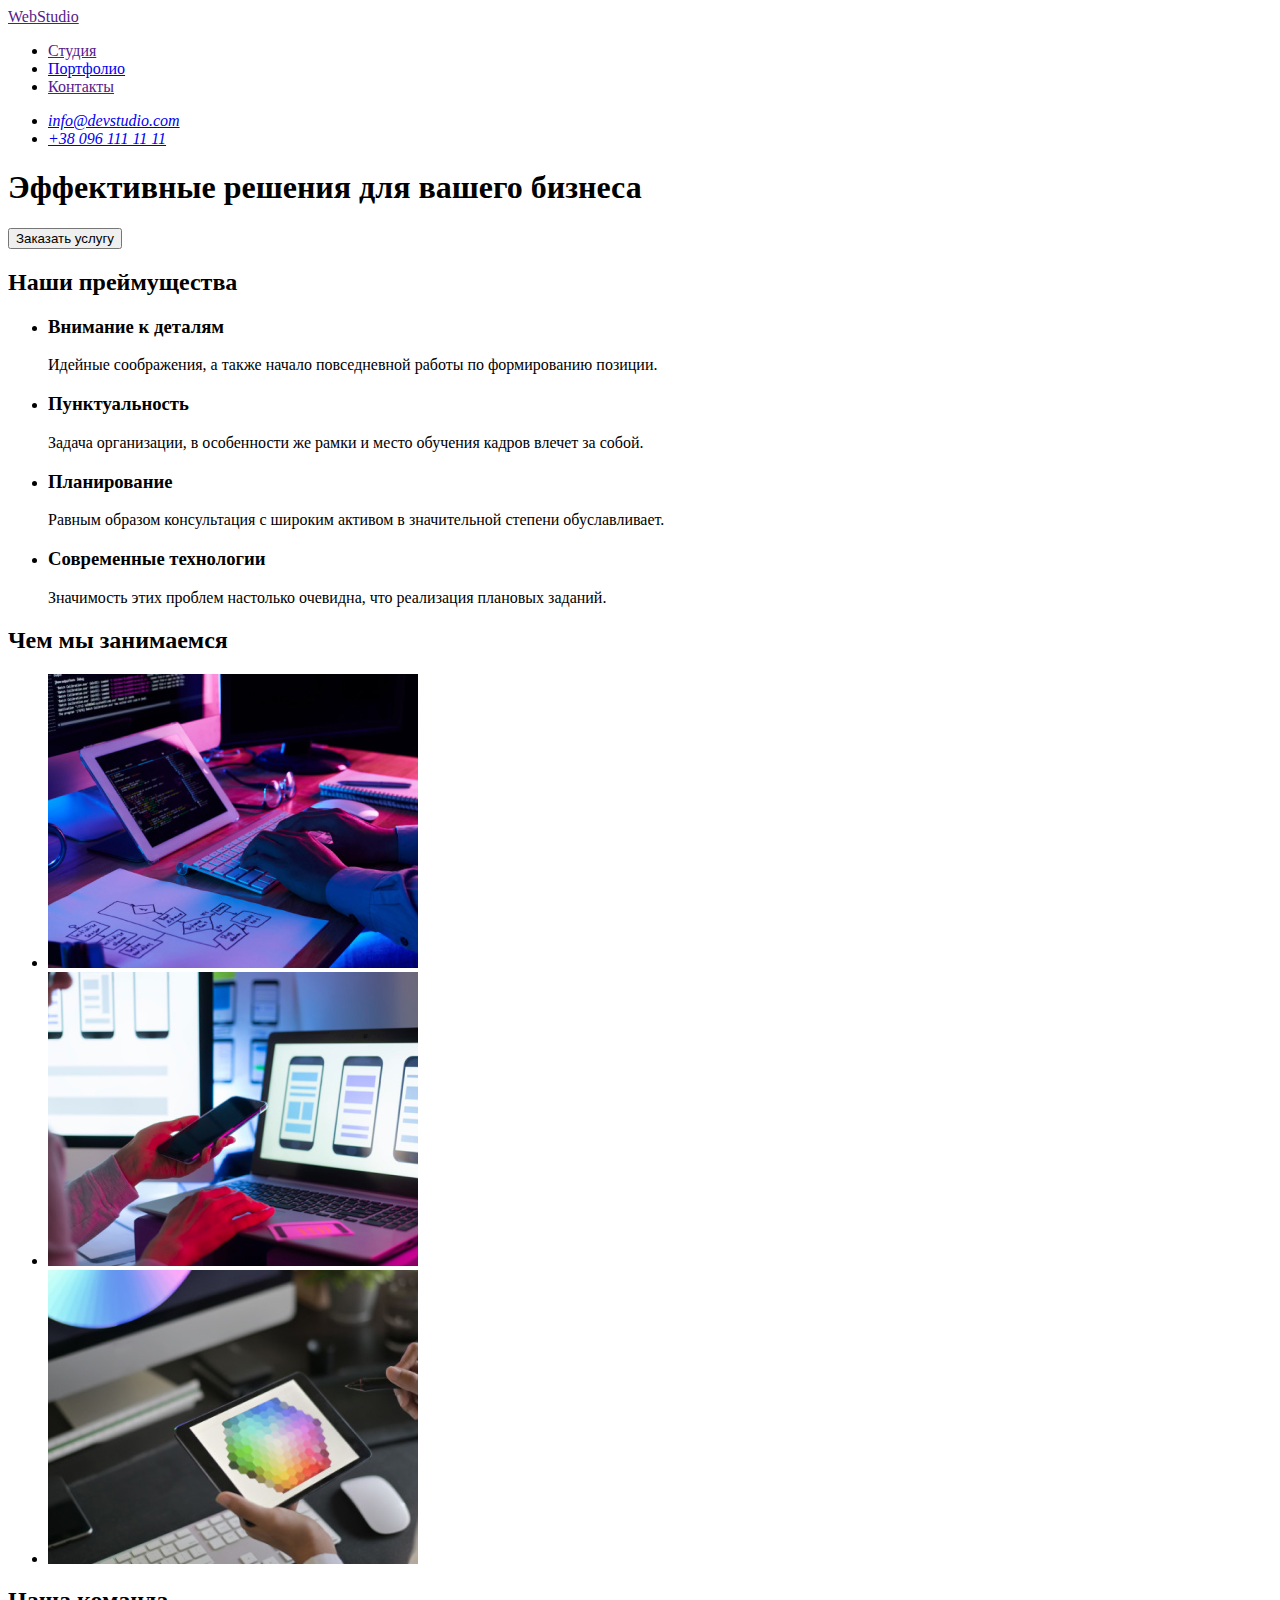
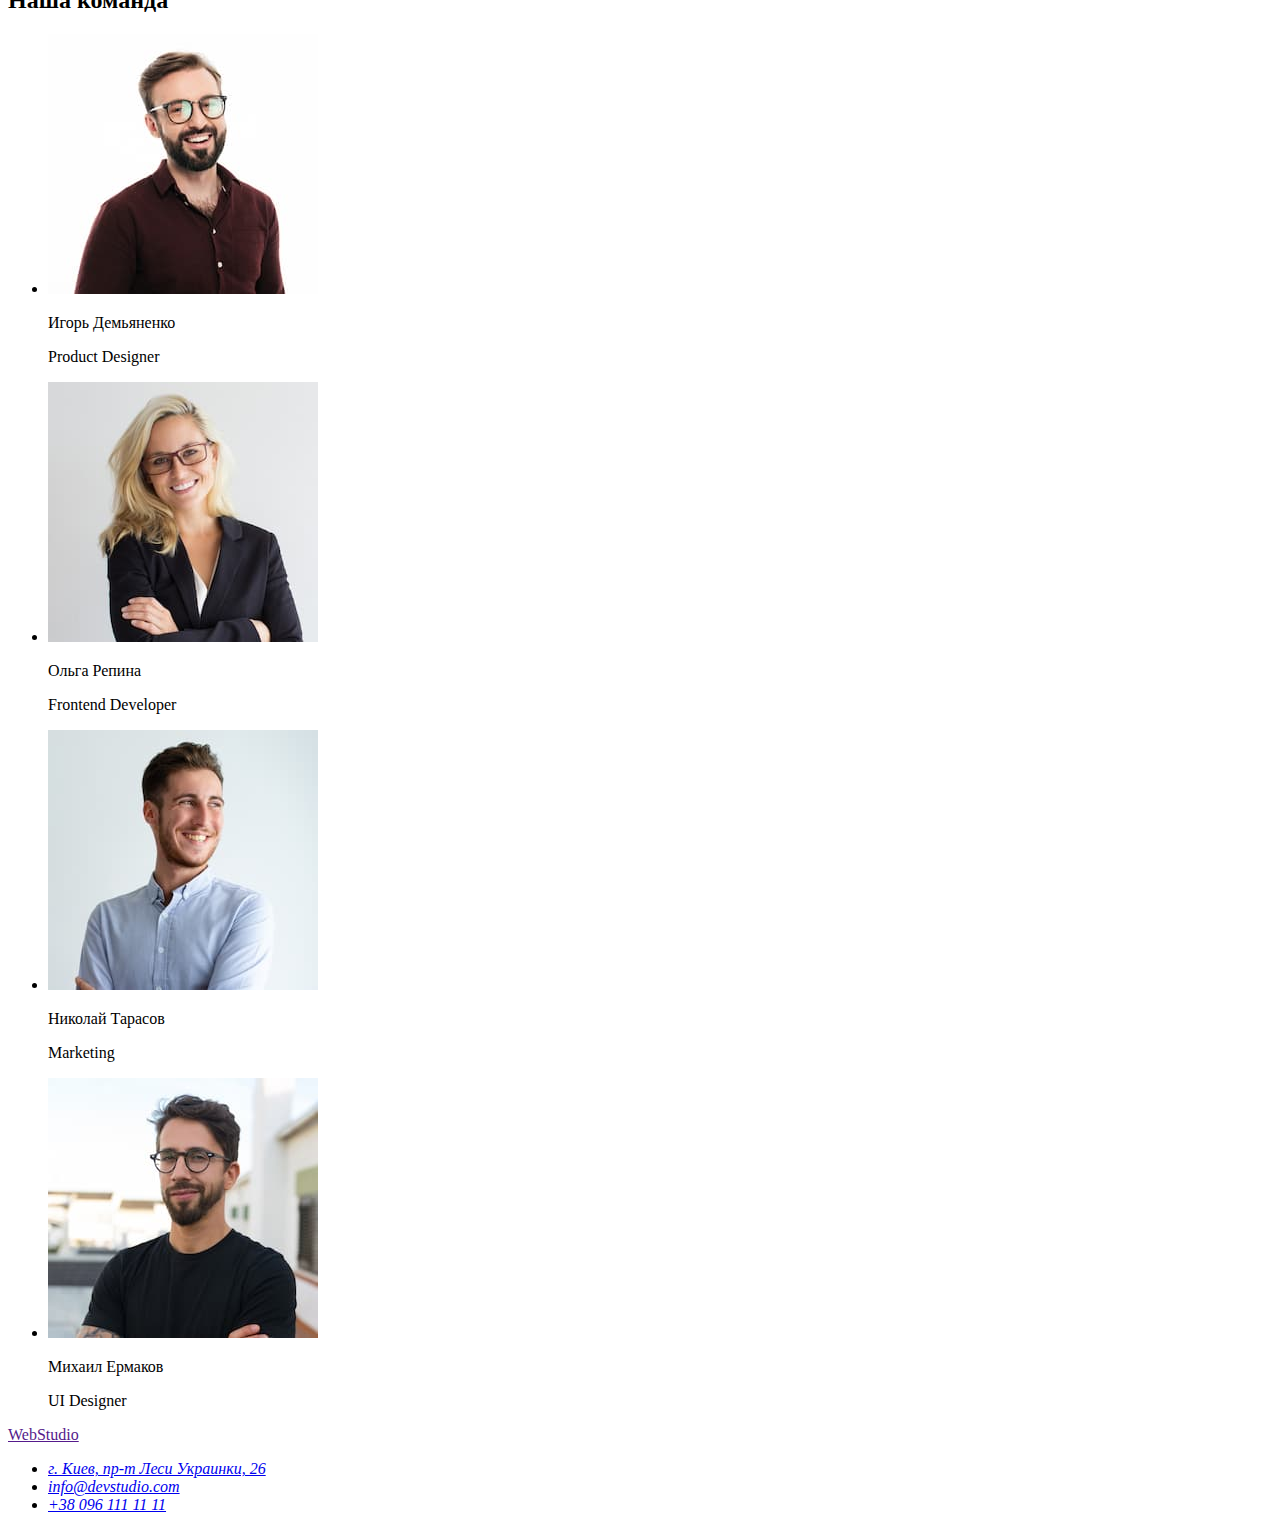
==== index.html @ 8a0d49c8 "Разметка портфолио" ====
<!DOCTYPE html>
<html lang="ru">
    <head>        
        <meta charset="UTF-8">
        <meta http-equiv="X-UA-Compatible" content="IE=edge">
        <meta name="viewport" content="width=device-width, initial-scale=1.0">
        <title>Веб студия</title>
        <link rel="stylesheet" href="./css/style.css">
    </head>

    <body>
        <header>
            <a href="">WebStudio</a>
            <nav>
                <ul>
                    <li>
                        <a href="">Студия</a>
                    </li>
                    <li>
                        <a href="./portfolio.html">Портфолио</a>
                    </li>
                    <li>
                        <a href="">Контакты</a>
                    </li>
                </ul>
            </nav> 
            <address>   
                <ul>
                    <li>
                        <a href="info@devstudio.com">info@devstudio.com</a>
                    </li>
                    <li>
                        <a href="tel:+380961111111">+38 096 111 11 11</a>
                    </li>
                </ul>
            </address>
        </header>
        <main>
            <section>
                <h1>Эффективные решения для вашего бизнеса</h1>
                <button type="button">Заказать услугу</button>
            </section>    
            <section> 
                <h2>Наши преймущества</h2>
                <ul>
                    <li>
                        <h3>Внимание к деталям</h3>
                        <p>Идейные соображения, а также начало повседневной работы по формированию позиции.</p>
                    </li>
                     <li>
                         <h3>Пунктуальность</h3>
                        <p>Задача организации, в особенности же рамки и место обучения кадров влечет за собой.</p>
                    </li>
                    <li>
                        <h3>Планирование</h3>
                        <p>Равным образом консультация с широким активом в значительной степени обуславливает.</p>
                    </li>
                    <li>
                         <h3>Современные технологии</h3>
                        <p>Значимость этих проблем настолько очевидна, что реализация плановых заданий.</p>
                     </li>
                </ul>       
            </section>
            <section>
                 <h2>Чем мы занимаемся</h2>
                 <ul>
                     <li><img src="./images/img.jpg" alt="Процесс написания кода" width="370"></li>
                     <li><img src="./images/img(1).jpg" alt="Работа с интерфейсом" width="370"></li>
                     <li><img src="./images/img(2).jpg" alt="Цветовая палитра" width="370"></li>
                </ul>
            </section>
             <section>
                 <h2>Наша команда</h2>
                <ul>
                    <li>
                        <img src="./images/img(3).jpg" alt="Игорь Демьяненко" width="270">
                        <p>Игорь Демьяненко</p>
                        <p lang="en"> Product Designer</p>
                    </li>
                     <li>
                        <img src="./images/img(4).jpg" alt="Ольга Репина" width="270">
                        <p>Ольга Репина</p>
                        <p lang="en">Frontend Developer</p>
                    </li>
                    <li>
                           <img src="./images/img(5).jpg" alt="Николай Тарасов" width="270">
                         <p>Николай Тарасов</p>
                        <p lang="en">Marketing</p>
                    </li>
                    <li>
                        <img src="./images/img(6).jpg" alt="Михаил Ермаков" width="270">
                        <p>Михаил Ермаков</p>
                        <p lang="en">UI Designer</p>
                     </li>
                </ul>
            </section> 
        </main> 
        <footer>
            <a href="">WebStudio</a>
            <address>
                <ul>
                    <li> 
                        <a href="https://goo.gl/maps/ZnSTFUXLA3fi5XPu8" target="_blank" rel="noopener noreferrer">г. Киев, пр-т Леси Украинки, 26</a> 
                    </li>                     
                     <li>
                        <a href="info@devstudio.com">info@devstudio.com</a>
                    </li>
                    <li>
                        <a href="tel:+380961111111">+38 096 111 11 11</a>
                    </li>
                </ul> 
            </address>           
        </footer>             
    </body>

</html>
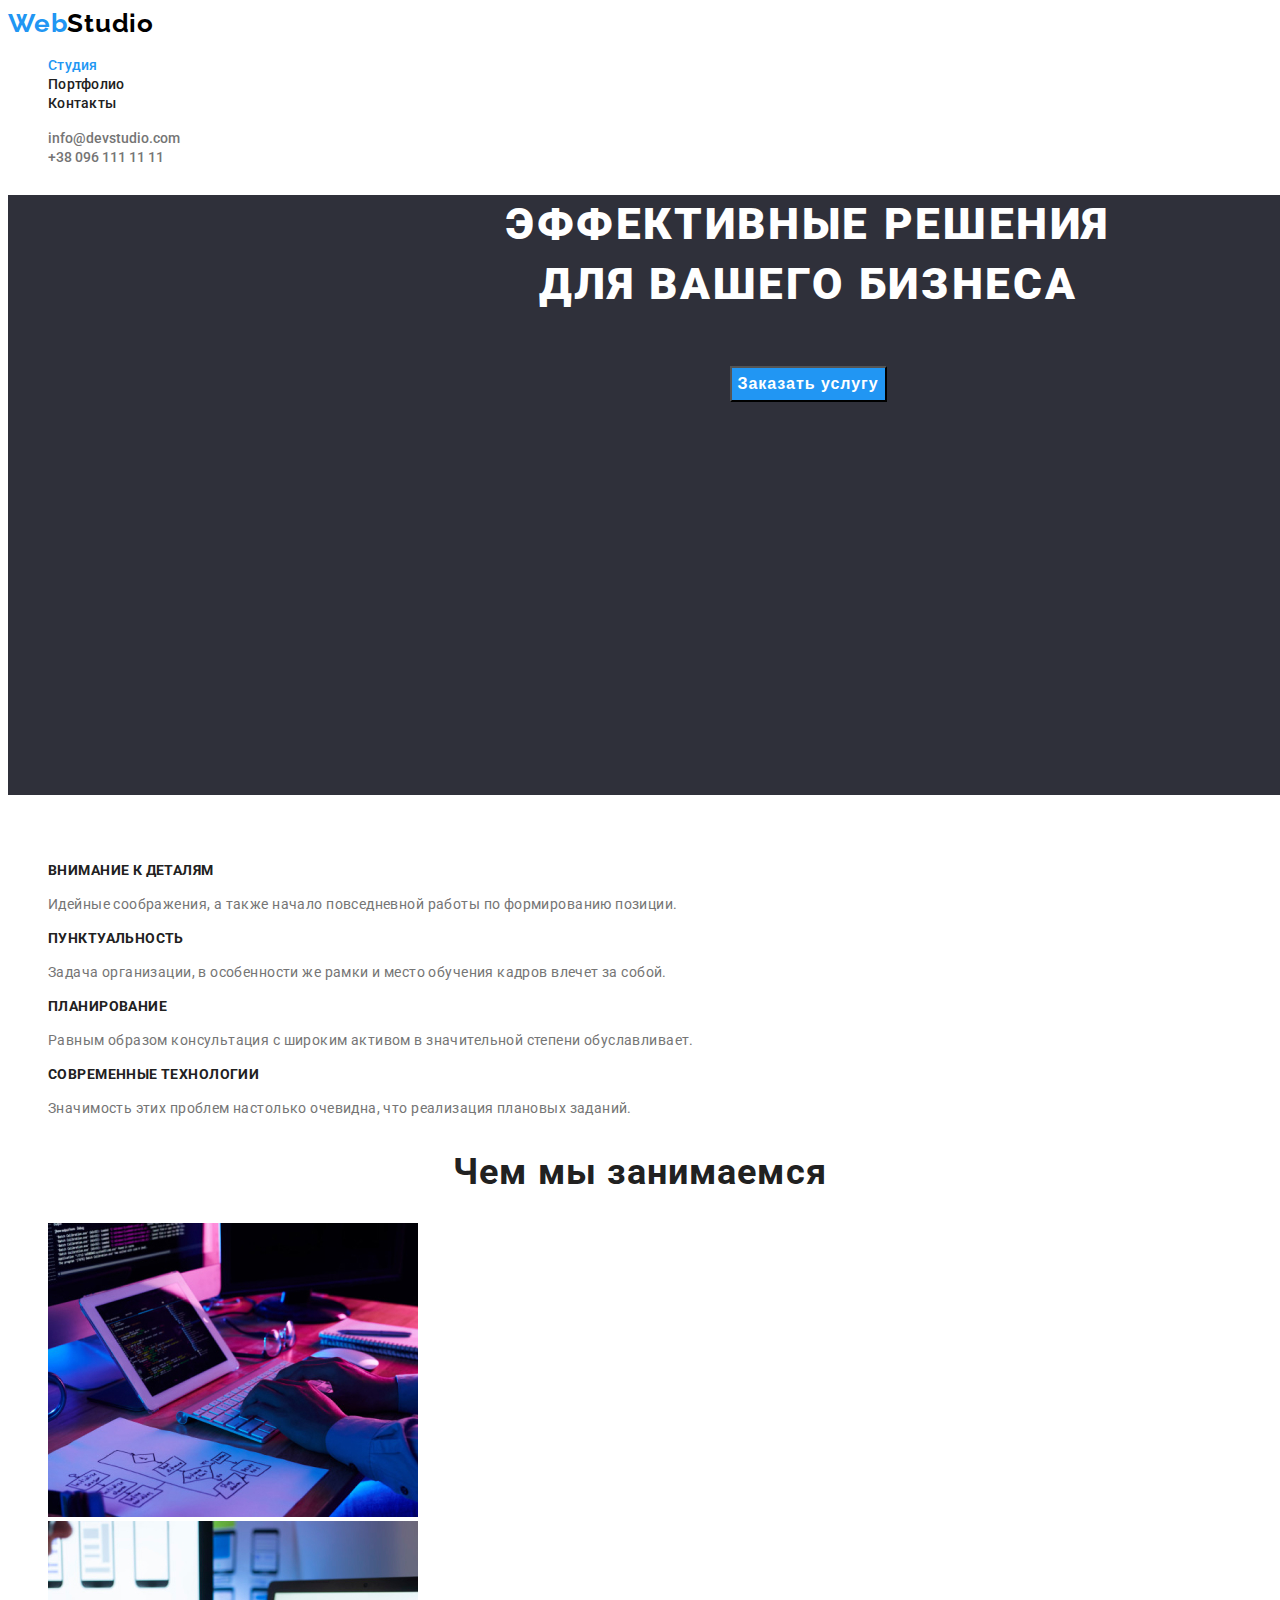
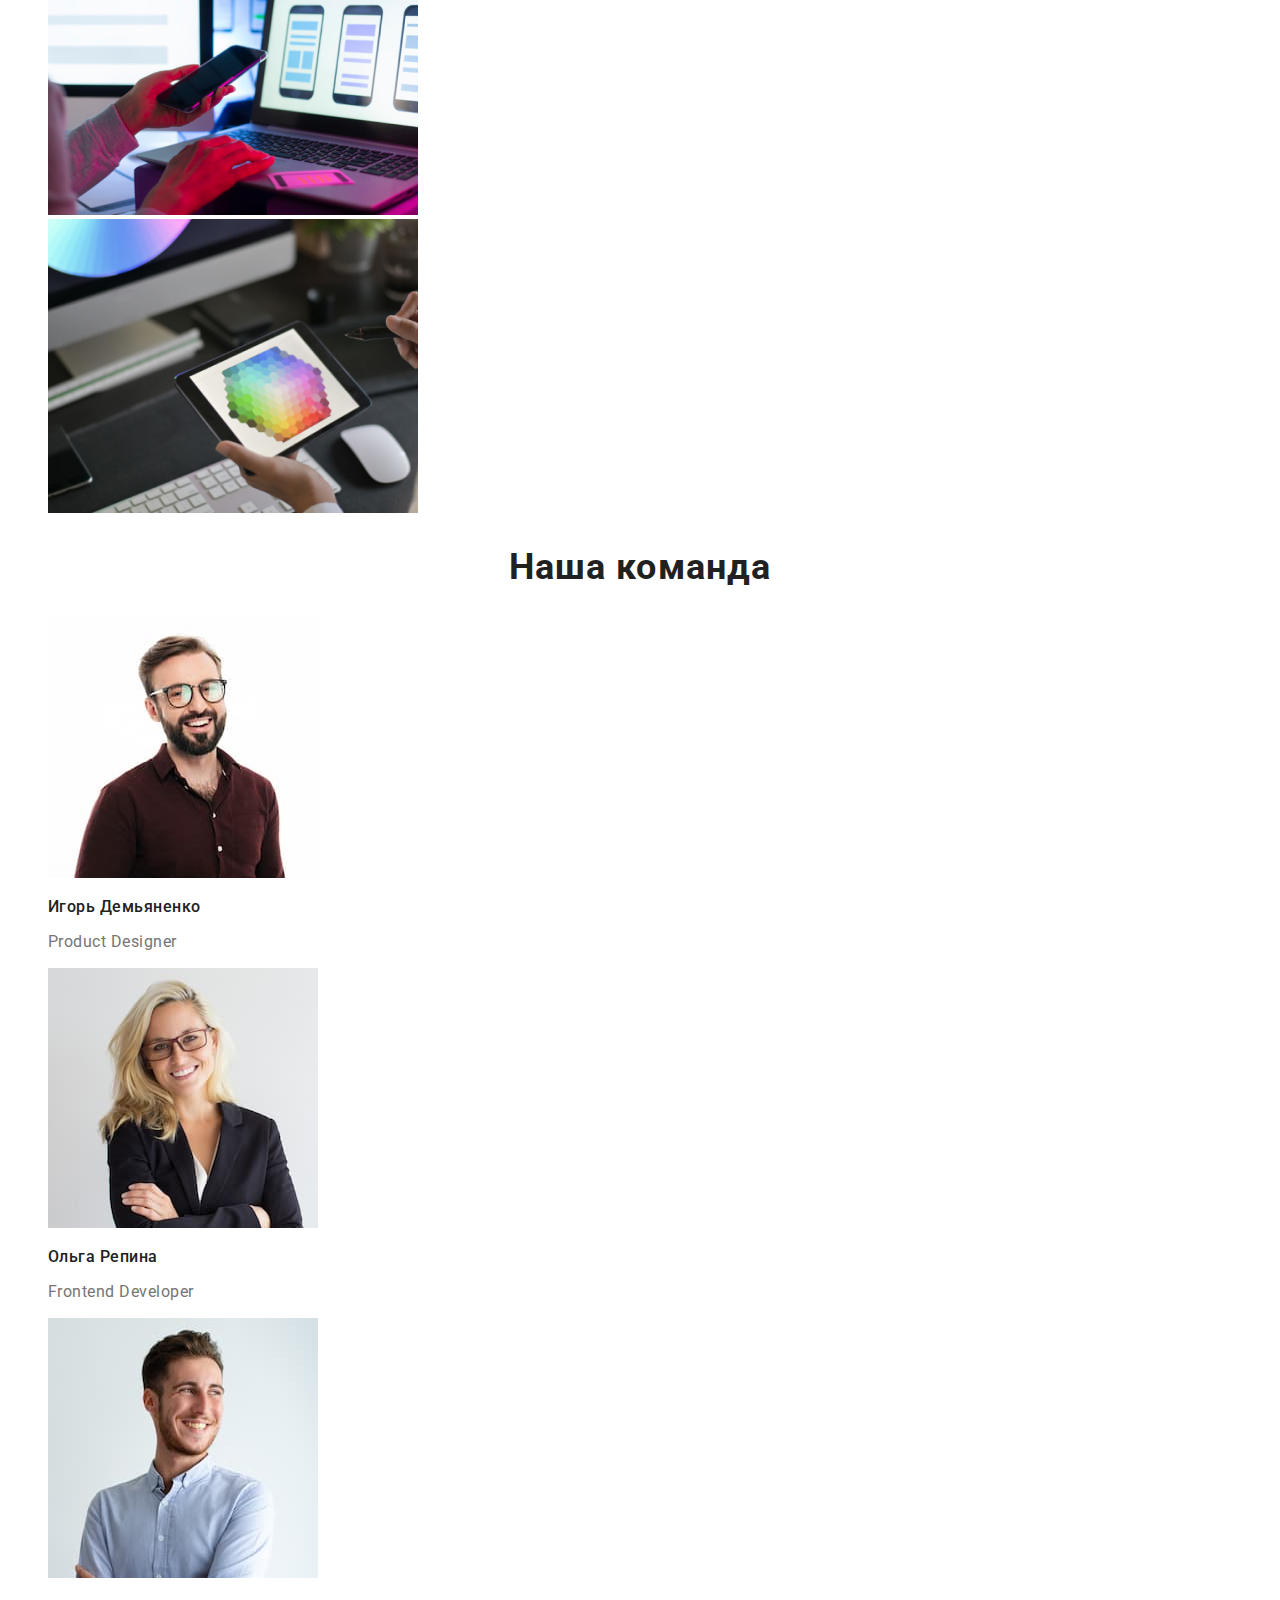
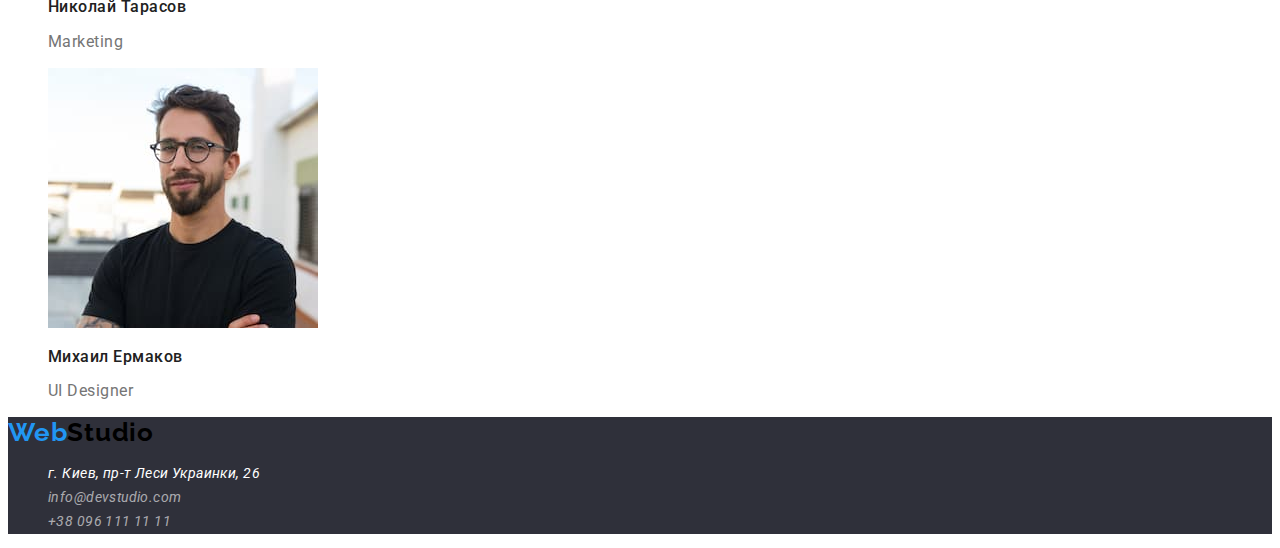
==== commit faec07d3: "CSS" ====
--- a/index.html
+++ b/index.html
@@ -5,108 +5,113 @@
         <meta http-equiv="X-UA-Compatible" content="IE=edge">
         <meta name="viewport" content="width=device-width, initial-scale=1.0">
         <title>Веб студия</title>
-        <link rel="stylesheet" href="./css/style.css">
+        <link rel="preconnect" href="https://fonts.gstatic.com">
+        <link href="https://fonts.googleapis.com/css2?family=Raleway:wght@700&family=Roboto:wght@400;500;700;900&display=swap"
+            rel="stylesheet">
+        <link rel="stylesheet" href="./css/style.css"/>
+        
     </head>
 
     <body>
         <header>
-            <a href="">WebStudio</a>
+            <a class="logo" href=""> <span class="logo-accent">Web</span>Studio</a>
+            
             <nav>
-                <ul>
+                <ul class="navigation-links">
                     <li>
-                        <a href="">Студия</a>
+                        <a class="link-active" class="link" href="">Студия</a>
                     </li>
                     <li>
-                        <a href="./portfolio.html">Портфолио</a>
+                        <a class="link" href="./portfolio.html">Портфолио</a>
                     </li>
                     <li>
-                        <a href="">Контакты</a>
+                        <a class="link" href="">Контакты</a>
                     </li>
                 </ul>
             </nav> 
             <address>   
-                <ul>
+                <ul class="navigation-links">
                     <li>
-                        <a href="info@devstudio.com">info@devstudio.com</a>
+                        <a class="addres-link" href="info@devstudio.com">info@devstudio.com</a>
                     </li>
                     <li>
-                        <a href="tel:+380961111111">+38 096 111 11 11</a>
+                        <a class="addres-link" href="tel:+380961111111">+38 096 111 11 11</a>
                     </li>
                 </ul>
             </address>
         </header>
         <main>
-            <section>
-                <h1>Эффективные решения для вашего бизнеса</h1>
-                <button type="button">Заказать услугу</button>
+            <section class="hero-section">
+                <h1 class="hero-title">Эффективные решения<br> для вашего бизнеса</h1>
+                <button class="hero-button" type="button">Заказать услугу</button>
             </section>    
             <section> 
-                <h2>Наши преймущества</h2>
-                <ul>
+                <h2 class="invisible-title">Наши преймущества</h2>
+                <ul class="about">
                     <li>
-                        <h3>Внимание к деталям</h3>
-                        <p>Идейные соображения, а также начало повседневной работы по формированию позиции.</p>
+                        <h3 class="about-us-title">Внимание к деталям</h3>
+                        <p class="about-us-text">Идейные соображения, а также начало повседневной работы по формированию позиции.</p>
                     </li>
                      <li>
-                         <h3>Пунктуальность</h3>
-                        <p>Задача организации, в особенности же рамки и место обучения кадров влечет за собой.</p>
+                         <h3 class="about-us-title">Пунктуальность</h3>
+                        <p class="about-us-text">Задача организации, в особенности же рамки и место обучения кадров влечет за собой.</p>
                     </li>
                     <li>
-                        <h3>Планирование</h3>
-                        <p>Равным образом консультация с широким активом в значительной степени обуславливает.</p>
+                        <h3 class="about-us-title">Планирование</h3>
+                        <p class="about-us-text">Равным образом консультация с широким активом в значительной степени обуславливает.</p>
                     </li>
                     <li>
-                         <h3>Современные технологии</h3>
-                        <p>Значимость этих проблем настолько очевидна, что реализация плановых заданий.</p>
+                         <h3 class="about-us-title">Современные технологии</h3>
+                        <p class="about-us-text">Значимость этих проблем настолько очевидна, что реализация плановых заданий.</p>
                      </li>
                 </ul>       
             </section>
             <section>
-                 <h2>Чем мы занимаемся</h2>
-                 <ul>
+                 <h2 class="title">Чем мы занимаемся</h2>
+                 <ul class="about">
                      <li><img src="./images/img.jpg" alt="Процесс написания кода" width="370"></li>
                      <li><img src="./images/img(1).jpg" alt="Работа с интерфейсом" width="370"></li>
                      <li><img src="./images/img(2).jpg" alt="Цветовая палитра" width="370"></li>
                 </ul>
             </section>
              <section>
-                 <h2>Наша команда</h2>
+                 <h2 class="title">Наша команда</h2>
                 <ul>
-                    <li>
+                    <li class="team">
                         <img src="./images/img(3).jpg" alt="Игорь Демьяненко" width="270">
-                        <p>Игорь Демьяненко</p>
-                        <p lang="en"> Product Designer</p>
+                        <p class="names-of-team">Игорь Демьяненко</p>
+                        <p class="position-of-team" lang="en"> Product Designer</p>
                     </li>
-                     <li>
+                     <li class="team">
                         <img src="./images/img(4).jpg" alt="Ольга Репина" width="270">
-                        <p>Ольга Репина</p>
-                        <p lang="en">Frontend Developer</p>
+                        <p class="names-of-team">Ольга Репина</p>
+                        <p class="position-of-team" lang="en">Frontend Developer</p>
                     </li>
-                    <li>
+                    <li class="team">
                            <img src="./images/img(5).jpg" alt="Николай Тарасов" width="270">
-                         <p>Николай Тарасов</p>
-                        <p lang="en">Marketing</p>
+                         <p class="names-of-team">Николай Тарасов</p>
+                        <p class="position-of-team" lang="en">Marketing</p>
                     </li>
-                    <li>
+                    <li class="team">
                         <img src="./images/img(6).jpg" alt="Михаил Ермаков" width="270">
-                        <p>Михаил Ермаков</p>
-                        <p lang="en">UI Designer</p>
+                        <p class="names-of-team">Михаил Ермаков</p>
+                        <p class="position-of-team" lang="en">UI Designer</p>
                      </li>
                 </ul>
             </section> 
         </main> 
-        <footer>
-            <a href="">WebStudio</a>
+        <footer class="footer-section">
+        <a class="logo" href=""> <span class="logo-accent">Web</span>Studio</a>
             <address>
-                <ul>
+                <ul class="list-links">
                     <li> 
-                        <a href="https://goo.gl/maps/ZnSTFUXLA3fi5XPu8" target="_blank" rel="noopener noreferrer">г. Киев, пр-т Леси Украинки, 26</a> 
+                        <a class="footer-address" href="https://goo.gl/maps/ZnSTFUXLA3fi5XPu8" target="_blank" rel="noopener noreferrer">г. Киев, пр-т Леси Украинки, 26</a> 
                     </li>                     
-                     <li>
-                        <a href="info@devstudio.com">info@devstudio.com</a>
+                    <li>
+                        <a class="footer-links" href="info@devstudio.com">info@devstudio.com</a>
                     </li>
                     <li>
-                        <a href="tel:+380961111111">+38 096 111 11 11</a>
+                        <a class="footer-links" href="tel:+380961111111">+38 096 111 11 11</a>
                     </li>
                 </ul> 
             </address>           
--- a/css/style.css
+++ b/css/style.css
@@ -0,0 +1,212 @@
+:root {
+  --accent-color: #2196f3;
+  --main-text-color: #757575;
+  --title-color: #212121;
+  --buttons-color: #f5f4fa;
+  --complementary-color: #ffffff;
+}
+
+body {
+  color: var(--main-text-color);
+  background-color: var(--complementary-color);
+  font-family: -apple-system, BlinkMacSystemFont, 'Segoe UI', Roboto, Oxygen,
+    Ubuntu, Cantarell, 'Open Sans', 'Helvetica Neue', sans-serif;
+}
+.logo {
+  color: #000000;
+  font-family: Raleway;
+  font-style: normal;
+  font-weight: bold;
+  font-size: 26px;
+  line-height: 31px;
+  text-decoration: none;
+  letter-spacing: 0.03em;
+}
+
+.logo-accent {
+  color: var(--accent-color);
+}
+
+.navigation-links {
+  list-style-type: none;
+}
+
+.link {
+  color: var(--title-color);
+  font-weight: 500;
+  font-size: 14px;
+  line-height: 1.14;
+  letter-spacing: 0.02em;
+  text-decoration: none;
+}
+.link:hover {
+  color: var(--accent-color);
+}
+.link:focus {
+  color: var(--accent-color);
+}
+
+.addres-link {
+  color: var(--main-text-color);
+  font-style: normal;
+  font-weight: 500;
+  font-size: 14px;
+  line-height: 1.14;
+  text-decoration: none;
+}
+.addres-link:hover {
+  color: var(--accent-color);
+}
+.addres-link:focus {
+  color: var(--accent-color);
+}
+
+.link-active:active {
+  color: var(--accent-color);
+}
+.link-active {
+  color: var(--accent-color);
+  font-weight: 500;
+  font-size: 14px;
+  line-height: 1.14;
+  letter-spacing: 0.02em;
+  text-decoration: none;
+}
+
+.link-active:hover {
+  color: var(--title-color);
+}
+.link-active:focus {
+  color: var(--title-color);
+}
+
+.hero-section {
+  background-color: #2f303a;
+  height: 600px;
+  width: 1600px;
+  font-weight: 900;
+  font-size: 44px;
+  line-height: 1.36;
+  text-align: center;
+  letter-spacing: 0.06em;
+  text-transform: uppercase;
+}
+
+.hero-title {
+  color: var(--complementary-color);
+  font-weight: 900;
+  font-size: 44px;
+  line-height: 1.36;
+}
+
+.hero-button {
+  color: var(--complementary-color);
+  background-color: var(--accent-color);
+  font-weight: bold;
+  font-size: 16px;
+  line-height: 1.87;
+  align-items: center;
+  text-align: center;
+  letter-spacing: 0.06em;
+}
+
+.hero-button:hover {
+  color: var(--accent-color);
+  background-color: var(--buttons-color);
+}
+
+.hero-button:focus {
+  color: var(--accent-color);
+  background-color: var(--buttons-color);
+}
+
+.about {
+  list-style-type: none;
+}
+
+.title {
+  color: var(--title-color);
+  font-weight: bold;
+  font-size: 36px;
+  line-height: 42px;
+  text-align: center;
+  letter-spacing: 0.03em;
+}
+.footer-section {
+  background-color: #2f303a;
+}
+.list-links {
+  list-style-type: none;
+  font-size: 14px;
+  line-height: 1.71;
+  letter-spacing: 0.03em;
+}
+.footer-links {
+  color: rgba(255, 255, 255, 0.6);
+  text-decoration: none;
+}
+.footer-address {
+  color: var(--complementary-color);
+  text-decoration: none;
+}
+.button {
+  color: var(--title-color);
+  background-color: var(--buttons-color);
+  font-weight: 500;
+  font-size: 16px;
+  line-height: 1.62;
+  text-align: center;
+  letter-spacing: 0.03em;
+}
+.button:hover {
+  color: var(--complementary-color);
+  background-color: var(--accent-color);
+}
+.button-list {
+  list-style-type: none;
+}
+
+.invisible-title {
+  visibility: hidden;
+}
+.about-us-title {
+  color: var(--title-color);
+  font-weight: bold;
+  font-size: 14px;
+  line-height: 1.14;
+  letter-spacing: 0.03em;
+  text-transform: uppercase;
+}
+.about-us-text {
+  color: var(--main-text-color);
+  font-size: 14px;
+  line-height: 1.71;
+  letter-spacing: 0.03em;
+}
+.filtr-title {
+  color: var(--title-color);
+  font-weight: bold;
+  font-size: 18px;
+  line-height: 2;
+  letter-spacing: 0.06em;
+}
+.filtr-text {
+  font-size: 16px;
+  line-height: 1.87;
+  letter-spacing: 0.03em;
+}
+.names-of-team {
+  color: var(--title-color);
+  font-weight: 500;
+  font-size: 16px;
+  line-height: 1.18;
+  letter-spacing: 0.03em;
+}
+.position-of-team {
+  font-size: 16px;
+  line-height: 1.18;
+  letter-spacing: 0.03em;
+}
+.team {
+  list-style-type: none;
+}
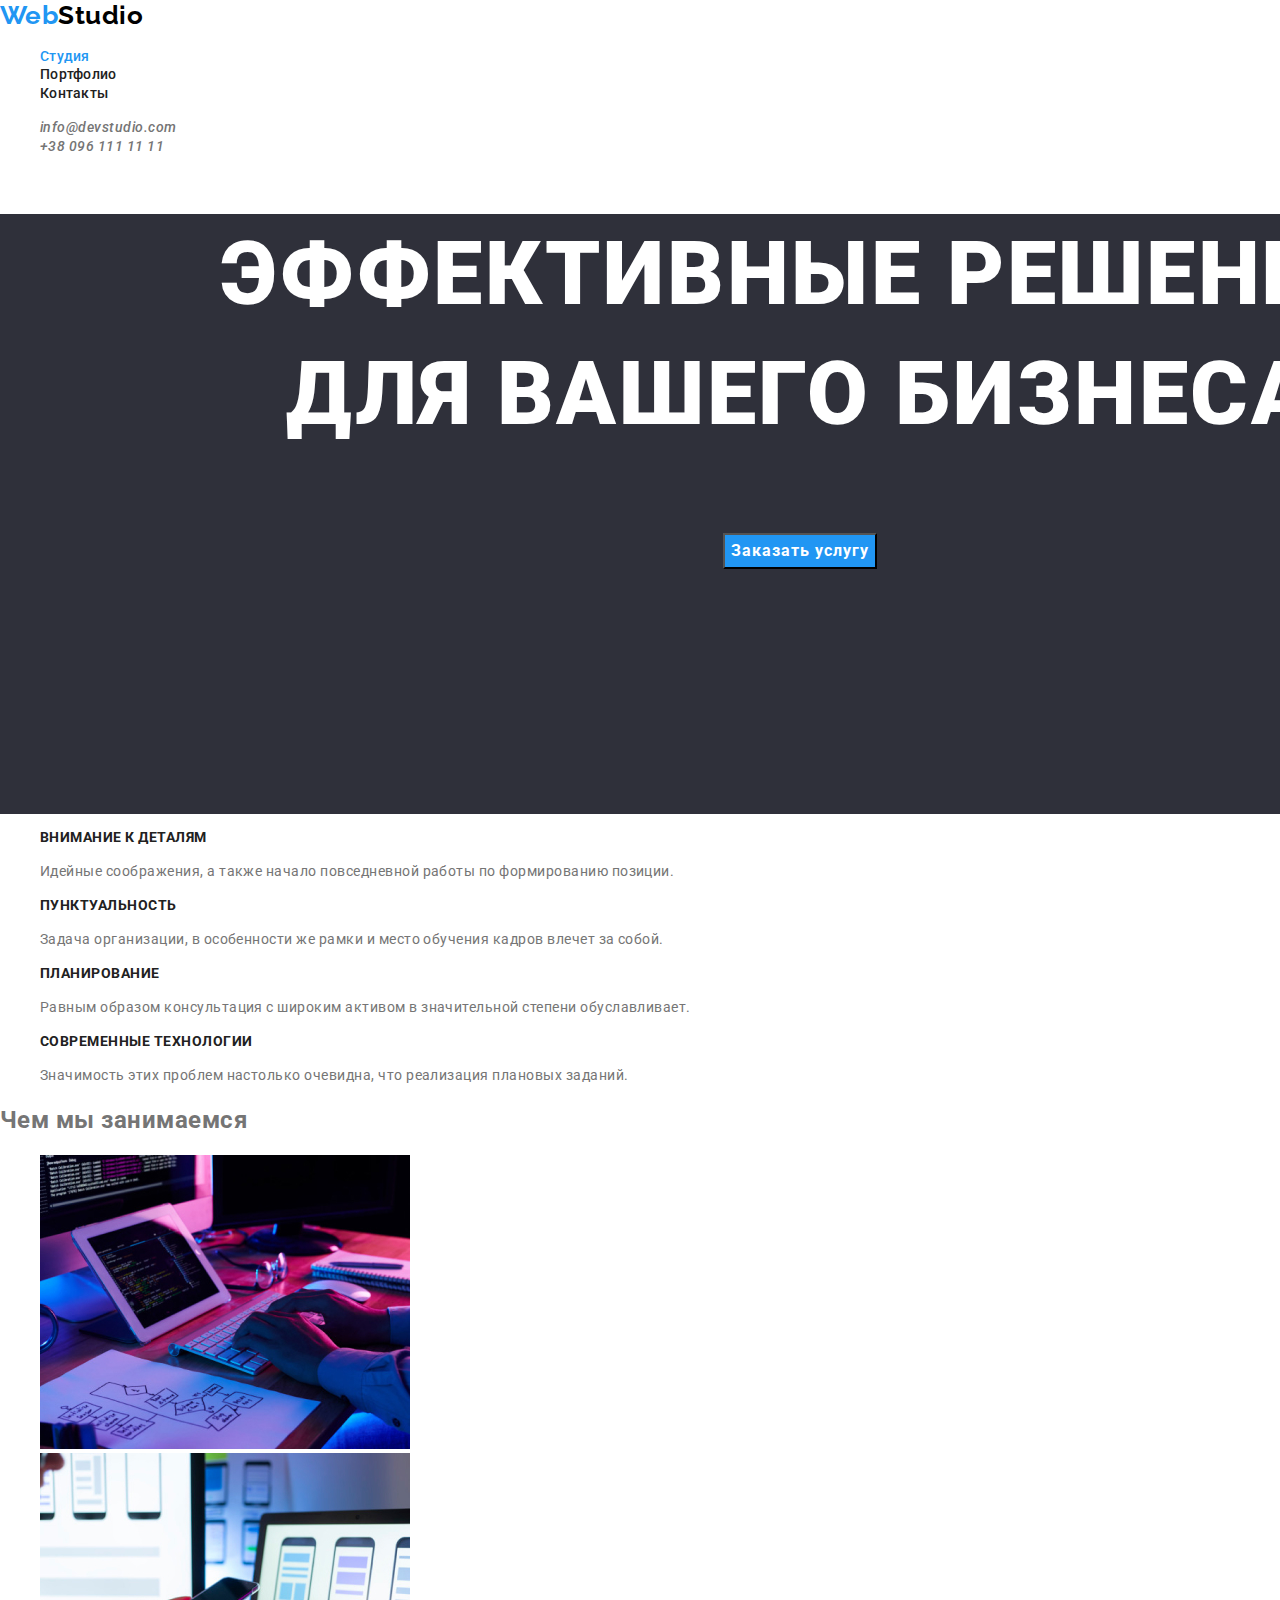
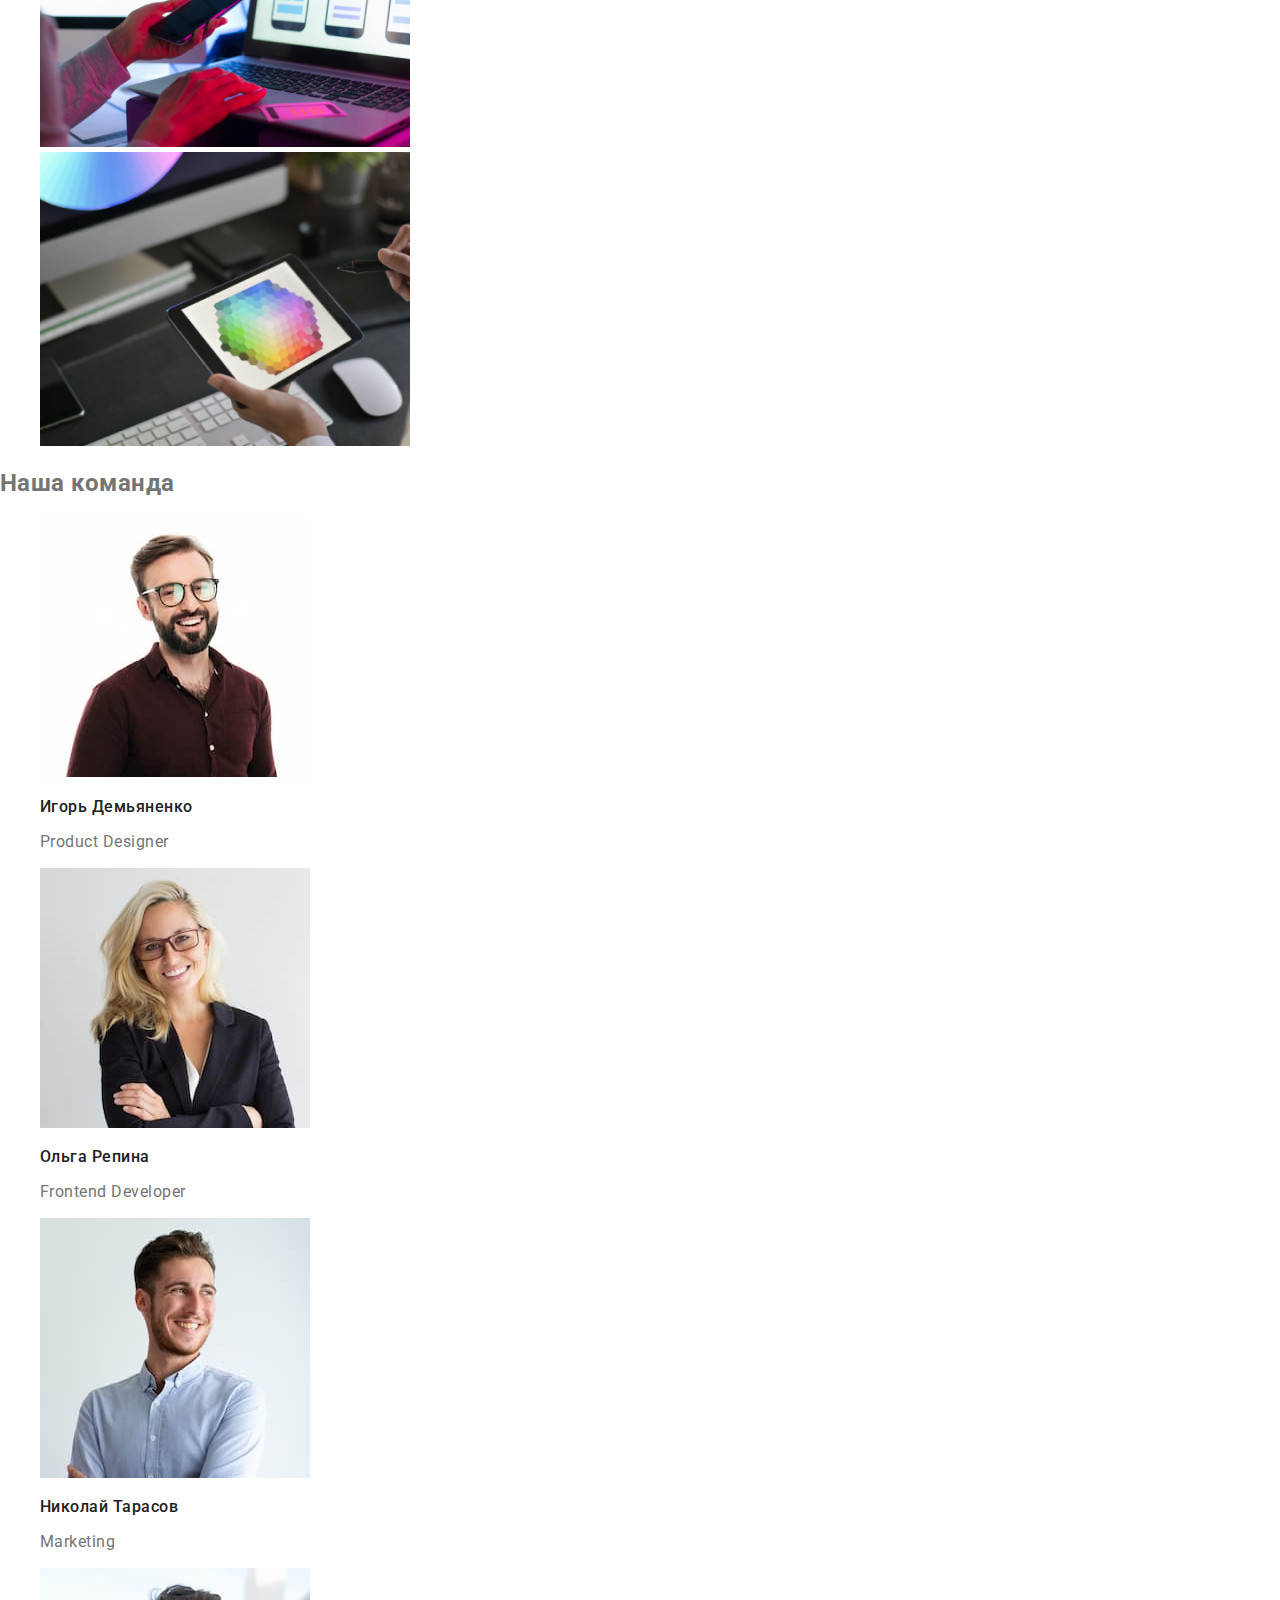
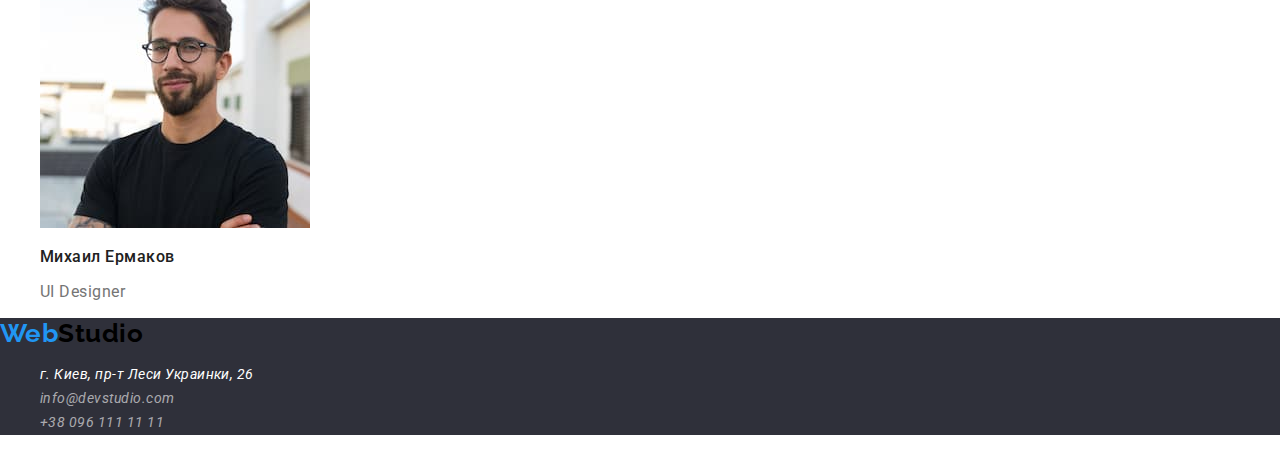
==== commit 4fa0eb83: "курсор поинтер" ====
--- a/index.html
+++ b/index.html
@@ -8,7 +8,8 @@
         <link rel="preconnect" href="https://fonts.gstatic.com">
         <link href="https://fonts.googleapis.com/css2?family=Raleway:wght@700&family=Roboto:wght@400;500;700;900&display=swap"
             rel="stylesheet">
-        <link rel="stylesheet" href="./css/style.css"/>
+        <link rel="stylesheet" href="https://cdnjs.cloudflare.com/ajax/libs/modern-normalize/0.2.0/modern-normalize.min.css">
+        <link rel="stylesheet" href="./css/style.css">
         
     </head>
 
@@ -19,7 +20,7 @@
             <nav>
                 <ul class="navigation-links">
                     <li>
-                        <a class="link-active" class="link" href="">Студия</a>
+                        <a class="link-active" href="">Студия</a>
                     </li>
                     <li>
                         <a class="link" href="./portfolio.html">Портфолио</a>
@@ -46,8 +47,8 @@
                 <button class="hero-button" type="button">Заказать услугу</button>
             </section>    
             <section> 
-                <h2 class="invisible-title">Наши преймущества</h2>
-                <ul class="about">
+                <h2 class="visually-hidden">Наши преймущества</h2>
+                <ul class="list">
                     <li>
                         <h3 class="about-us-title">Внимание к деталям</h3>
                         <p class="about-us-text">Идейные соображения, а также начало повседневной работы по формированию позиции.</p>
@@ -68,7 +69,7 @@
             </section>
             <section>
                  <h2 class="title">Чем мы занимаемся</h2>
-                 <ul class="about">
+                 <ul class="list">
                      <li><img src="./images/img.jpg" alt="Процесс написания кода" width="370"></li>
                      <li><img src="./images/img(1).jpg" alt="Работа с интерфейсом" width="370"></li>
                      <li><img src="./images/img(2).jpg" alt="Цветовая палитра" width="370"></li>
--- a/css/style.css
+++ b/css/style.css
@@ -4,23 +4,22 @@
   --title-color: #212121;
   --buttons-color: #f5f4fa;
   --complementary-color: #ffffff;
+  --hover-focus-color: #188ce8;
 }
 
 body {
   color: var(--main-text-color);
   background-color: var(--complementary-color);
-  font-family: -apple-system, BlinkMacSystemFont, 'Segoe UI', Roboto, Oxygen,
-    Ubuntu, Cantarell, 'Open Sans', 'Helvetica Neue', sans-serif;
+  font-family: 'Roboto', sans-serif;
+  letter-spacing: 0.03em;
 }
 .logo {
   color: #000000;
   font-family: Raleway;
-  font-style: normal;
-  font-weight: bold;
+  font-weight: 700;
   font-size: 26px;
   line-height: 31px;
   text-decoration: none;
-  letter-spacing: 0.03em;
 }
 
 .logo-accent {
@@ -48,7 +47,6 @@
 
 .addres-link {
   color: var(--main-text-color);
-  font-style: normal;
   font-weight: 500;
   font-size: 14px;
   line-height: 1.14;
@@ -64,6 +62,7 @@
 .link-active:active {
   color: var(--accent-color);
 }
+
 .link-active {
   color: var(--accent-color);
   font-weight: 500;
@@ -95,56 +94,57 @@
 .hero-title {
   color: var(--complementary-color);
   font-weight: 900;
-  font-size: 44px;
-  line-height: 1.36;
 }
 
 .hero-button {
   color: var(--complementary-color);
   background-color: var(--accent-color);
-  font-weight: bold;
+  font-weight: 700;
   font-size: 16px;
   line-height: 1.87;
   align-items: center;
   text-align: center;
   letter-spacing: 0.06em;
+  cursor: pointer;
 }
 
 .hero-button:hover {
-  color: var(--accent-color);
-  background-color: var(--buttons-color);
+  color: var(--complementary-color);
+  background-color: var(--hover-focus-color);
 }
 
 .hero-button:focus {
-  color: var(--accent-color);
-  background-color: var(--buttons-color);
-}
-
-.about {
-  list-style-type: none;
-}
-
-.title {
-  color: var(--title-color);
-  font-weight: bold;
+  color: var(--complementary-color);
+  background-color: var(--hover-focus-color);
+}
+
+li .title {
+  color: var(--title-color);
+  font-weight: 700;
   font-size: 36px;
-  line-height: 42px;
-  text-align: center;
-  letter-spacing: 0.03em;
-}
+  line-height: 1.16;
+  text-align: center;
+}
+
+.list {
+  list-style-type: none;
+}
+
 .footer-section {
   background-color: #2f303a;
 }
+
 .list-links {
   list-style-type: none;
   font-size: 14px;
   line-height: 1.71;
-  letter-spacing: 0.03em;
-}
+}
+
 .footer-links {
   color: rgba(255, 255, 255, 0.6);
   text-decoration: none;
 }
+
 .footer-address {
   color: var(--complementary-color);
   text-decoration: none;
@@ -156,8 +156,9 @@
   font-size: 16px;
   line-height: 1.62;
   text-align: center;
-  letter-spacing: 0.03em;
-}
+  cursor: pointer;
+}
+
 .button:hover {
   color: var(--complementary-color);
   background-color: var(--accent-color);
@@ -166,26 +167,34 @@
   list-style-type: none;
 }
 
-.invisible-title {
-  visibility: hidden;
-}
+.visually-hidden {
+  position: absolute !important;
+  clip: rect(1px 1px 1px 1px);
+  clip: rect(1px, 1px, 1px, 1px);
+  padding: 0 !important;
+  border: 0 !important;
+  height: 1px !important;
+  width: 1px !important;
+  overflow: hidden;
+}
+
 .about-us-title {
   color: var(--title-color);
-  font-weight: bold;
-  font-size: 14px;
-  line-height: 1.14;
-  letter-spacing: 0.03em;
+  font-weight: 700;
+  font-size: 14px;
+  line-height: 1.14;
   text-transform: uppercase;
 }
+
 .about-us-text {
   color: var(--main-text-color);
   font-size: 14px;
   line-height: 1.71;
-  letter-spacing: 0.03em;
-}
+}
+
 .filtr-title {
   color: var(--title-color);
-  font-weight: bold;
+  font-weight: 700;
   font-size: 18px;
   line-height: 2;
   letter-spacing: 0.06em;
@@ -193,20 +202,20 @@
 .filtr-text {
   font-size: 16px;
   line-height: 1.87;
-  letter-spacing: 0.03em;
-}
+}
+
 .names-of-team {
   color: var(--title-color);
   font-weight: 500;
   font-size: 16px;
   line-height: 1.18;
-  letter-spacing: 0.03em;
-}
+}
+
 .position-of-team {
   font-size: 16px;
   line-height: 1.18;
-  letter-spacing: 0.03em;
-}
+}
+
 .team {
   list-style-type: none;
 }
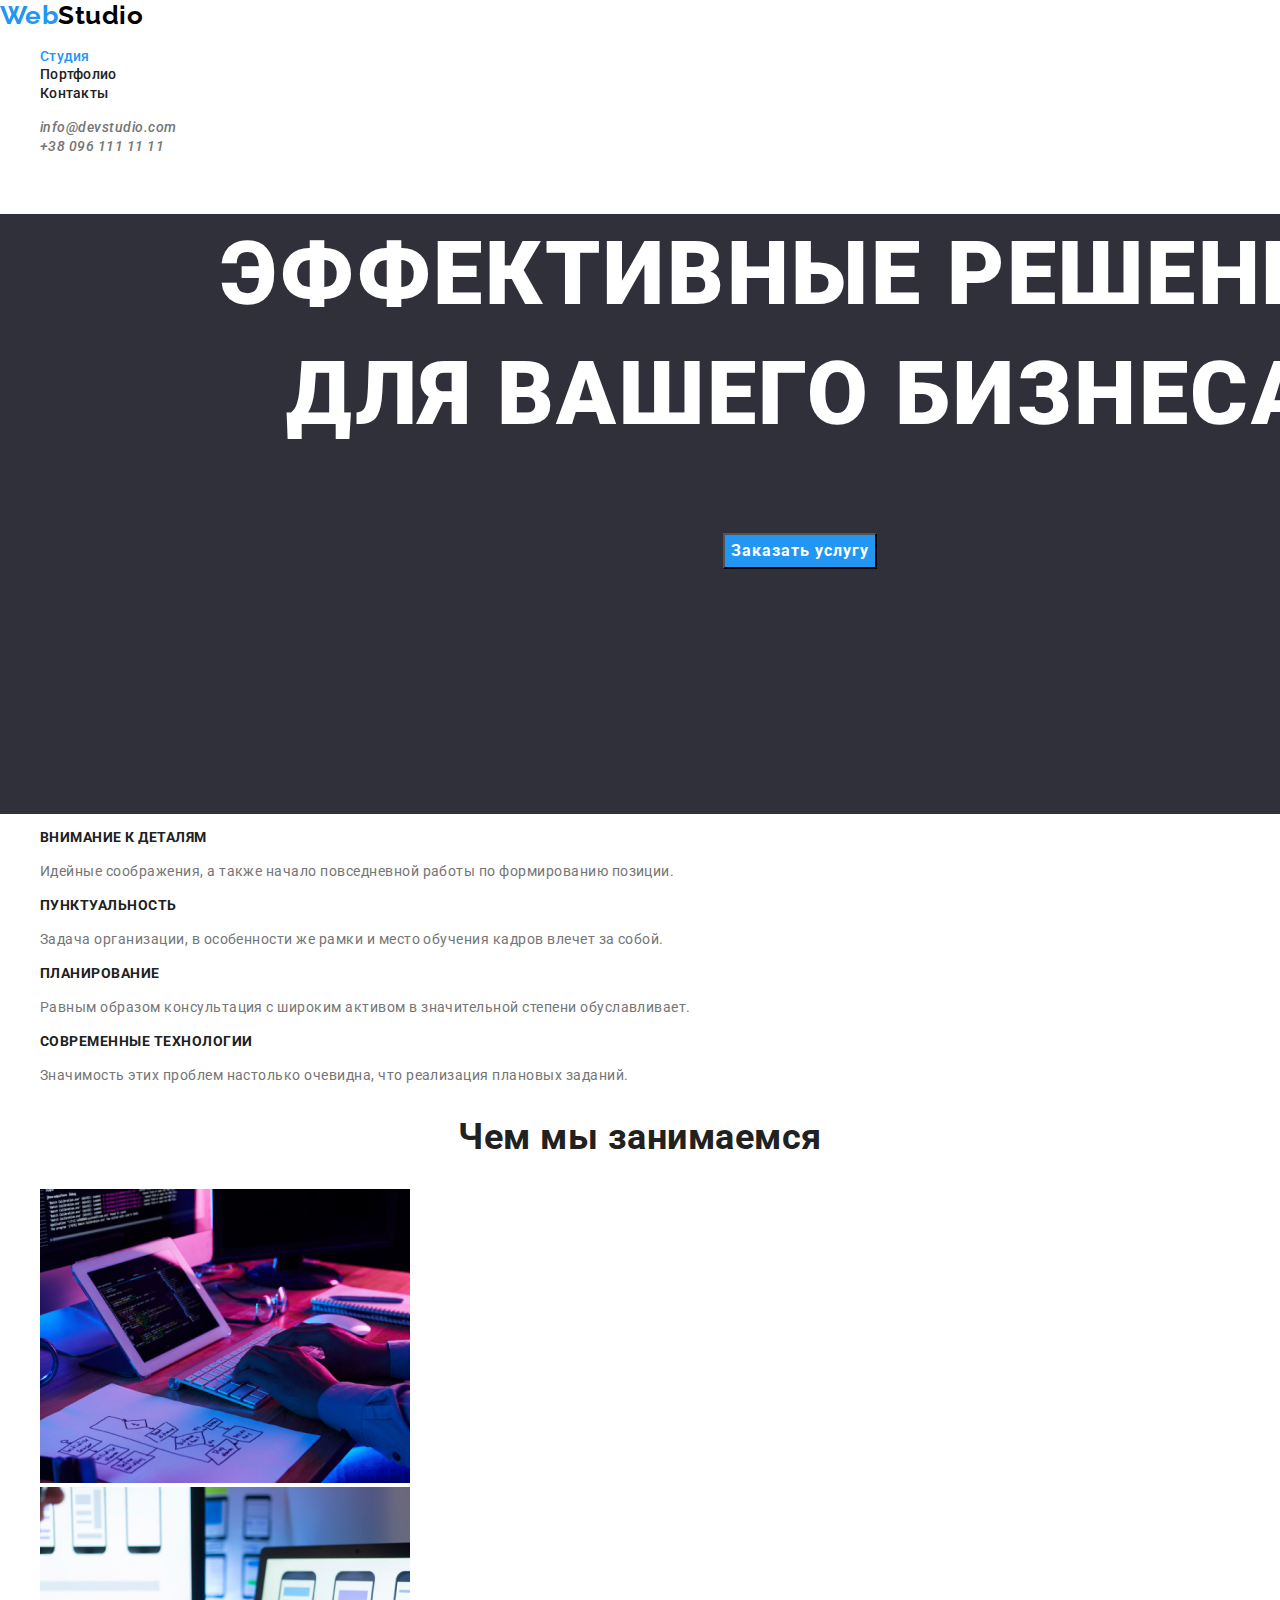
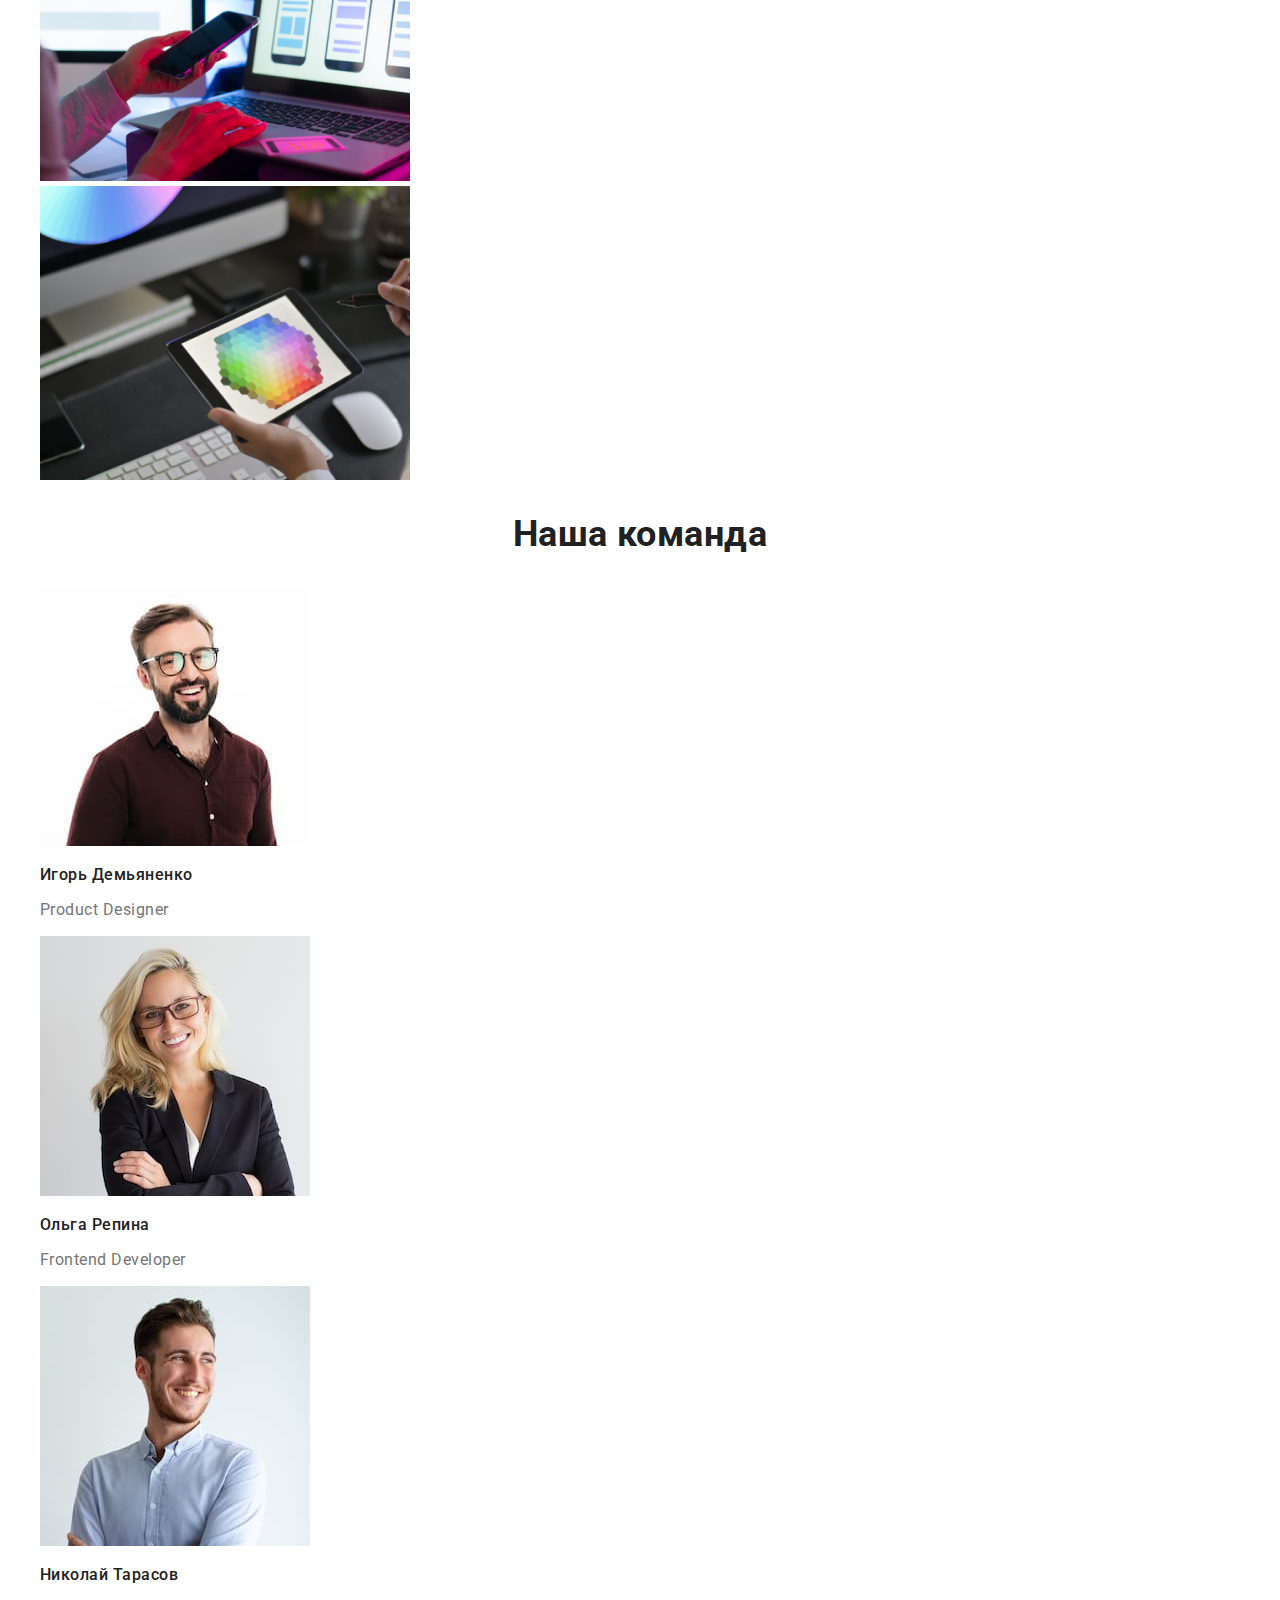
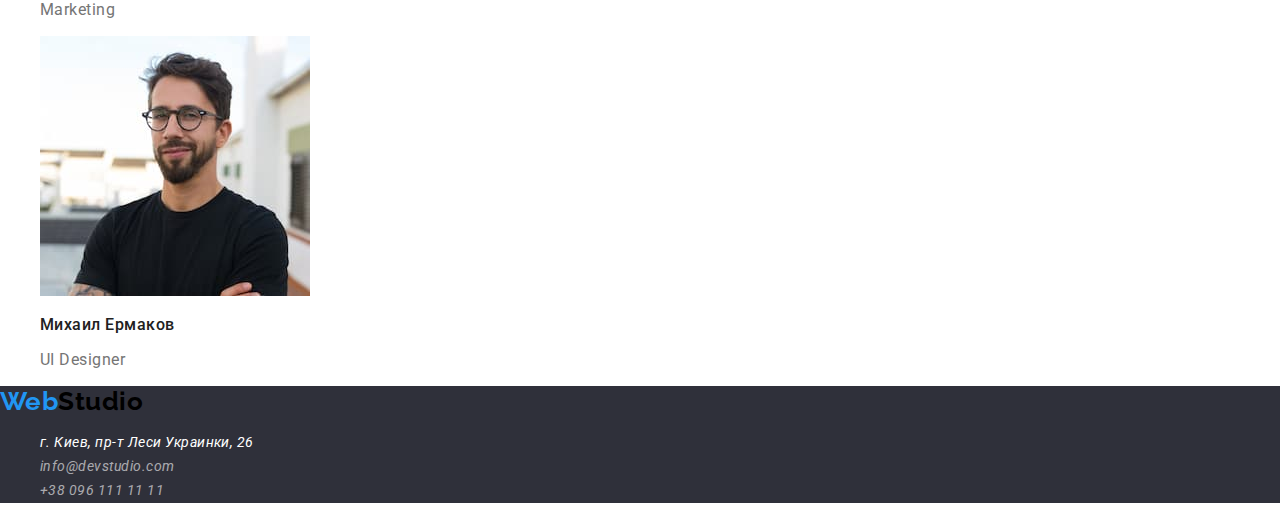
==== commit bac71ba8: "переименовывает img" ====
--- a/index.html
+++ b/index.html
@@ -14,10 +14,9 @@
     </head>
 
     <body>
-        <header>
-            <a class="logo" href=""> <span class="logo-accent">Web</span>Studio</a>
-            
-            <nav>
+        <header>         
+             <nav>
+                <a class="logo" href=""> <span class="logo-accent">Web</span>Studio</a>
                 <ul class="navigation-links">
                     <li>
                         <a class="link-active" href="">Студия</a>
@@ -71,31 +70,31 @@
                  <h2 class="title">Чем мы занимаемся</h2>
                  <ul class="list">
                      <li><img src="./images/img.jpg" alt="Процесс написания кода" width="370"></li>
-                     <li><img src="./images/img(1).jpg" alt="Работа с интерфейсом" width="370"></li>
-                     <li><img src="./images/img(2).jpg" alt="Цветовая палитра" width="370"></li>
+                     <li><img src="./images/img1.jpg" alt="Работа с интерфейсом" width="370"></li>
+                     <li><img src="./images/img2.jpg" alt="Цветовая палитра" width="370"></li>
                 </ul>
             </section>
              <section>
                  <h2 class="title">Наша команда</h2>
                 <ul>
                     <li class="team">
-                        <img src="./images/img(3).jpg" alt="Игорь Демьяненко" width="270">
-                        <p class="names-of-team">Игорь Демьяненко</p>
+                        <img src="./images/img3.jpg" alt="Игорь Демьяненко" width="270">
+                        <h3 class="names-of-team">Игорь Демьяненко</h3>
                         <p class="position-of-team" lang="en"> Product Designer</p>
                     </li>
                      <li class="team">
-                        <img src="./images/img(4).jpg" alt="Ольга Репина" width="270">
-                        <p class="names-of-team">Ольга Репина</p>
+                        <img src="./images/img4.jpg" alt="Ольга Репина" width="270">
+                        <h3 class="names-of-team">Ольга Репина</h3>
                         <p class="position-of-team" lang="en">Frontend Developer</p>
                     </li>
                     <li class="team">
-                           <img src="./images/img(5).jpg" alt="Николай Тарасов" width="270">
-                         <p class="names-of-team">Николай Тарасов</p>
+                           <img src="./images/img5.jpg" alt="Николай Тарасов" width="270">
+                         <h3 class="names-of-team">Николай Тарасов</h3>
                         <p class="position-of-team" lang="en">Marketing</p>
                     </li>
                     <li class="team">
-                        <img src="./images/img(6).jpg" alt="Михаил Ермаков" width="270">
-                        <p class="names-of-team">Михаил Ермаков</p>
+                        <img src="./images/img6.jpg" alt="Михаил Ермаков" width="270">
+                        <h3 class="names-of-team" >Михаил Ермаков</h3>
                         <p class="position-of-team" lang="en">UI Designer</p>
                      </li>
                 </ul>
--- a/css/style.css
+++ b/css/style.css
@@ -118,7 +118,7 @@
   background-color: var(--hover-focus-color);
 }
 
-li .title {
+.title {
   color: var(--title-color);
   font-weight: 700;
   font-size: 36px;
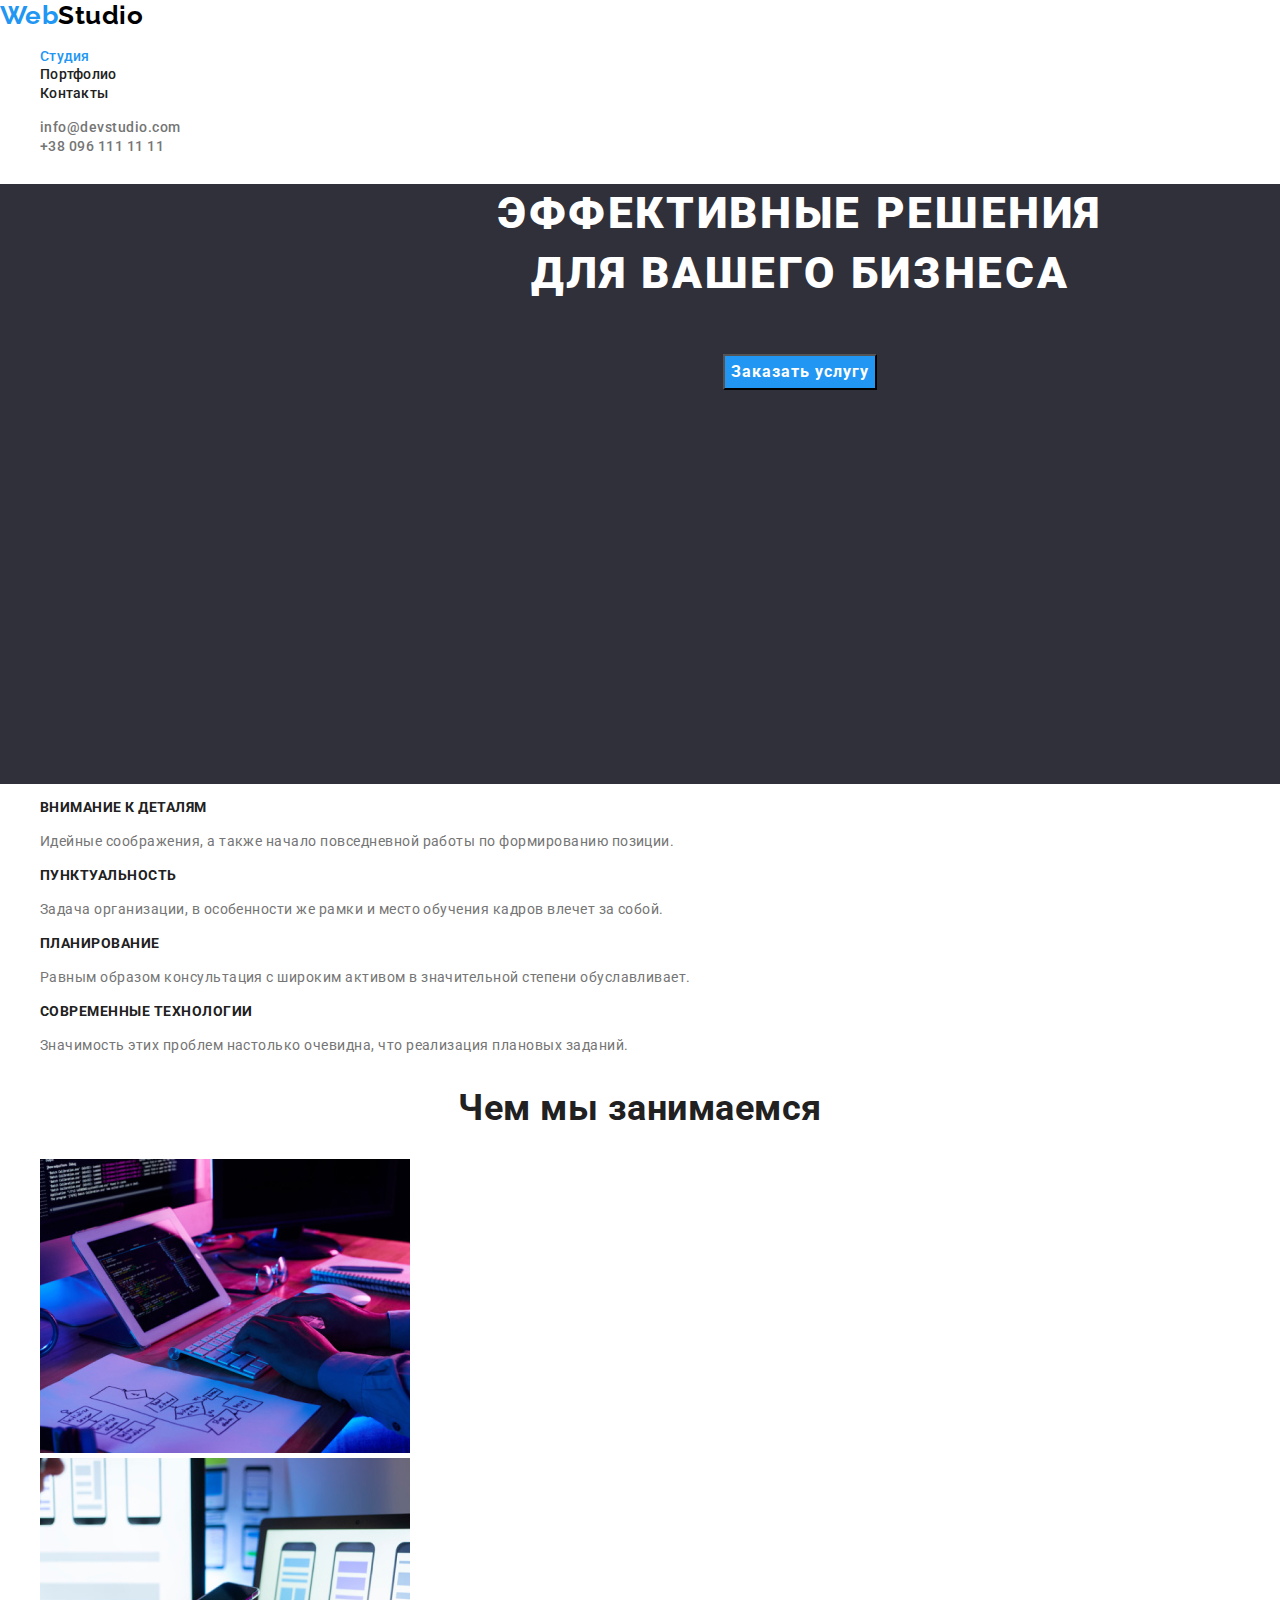
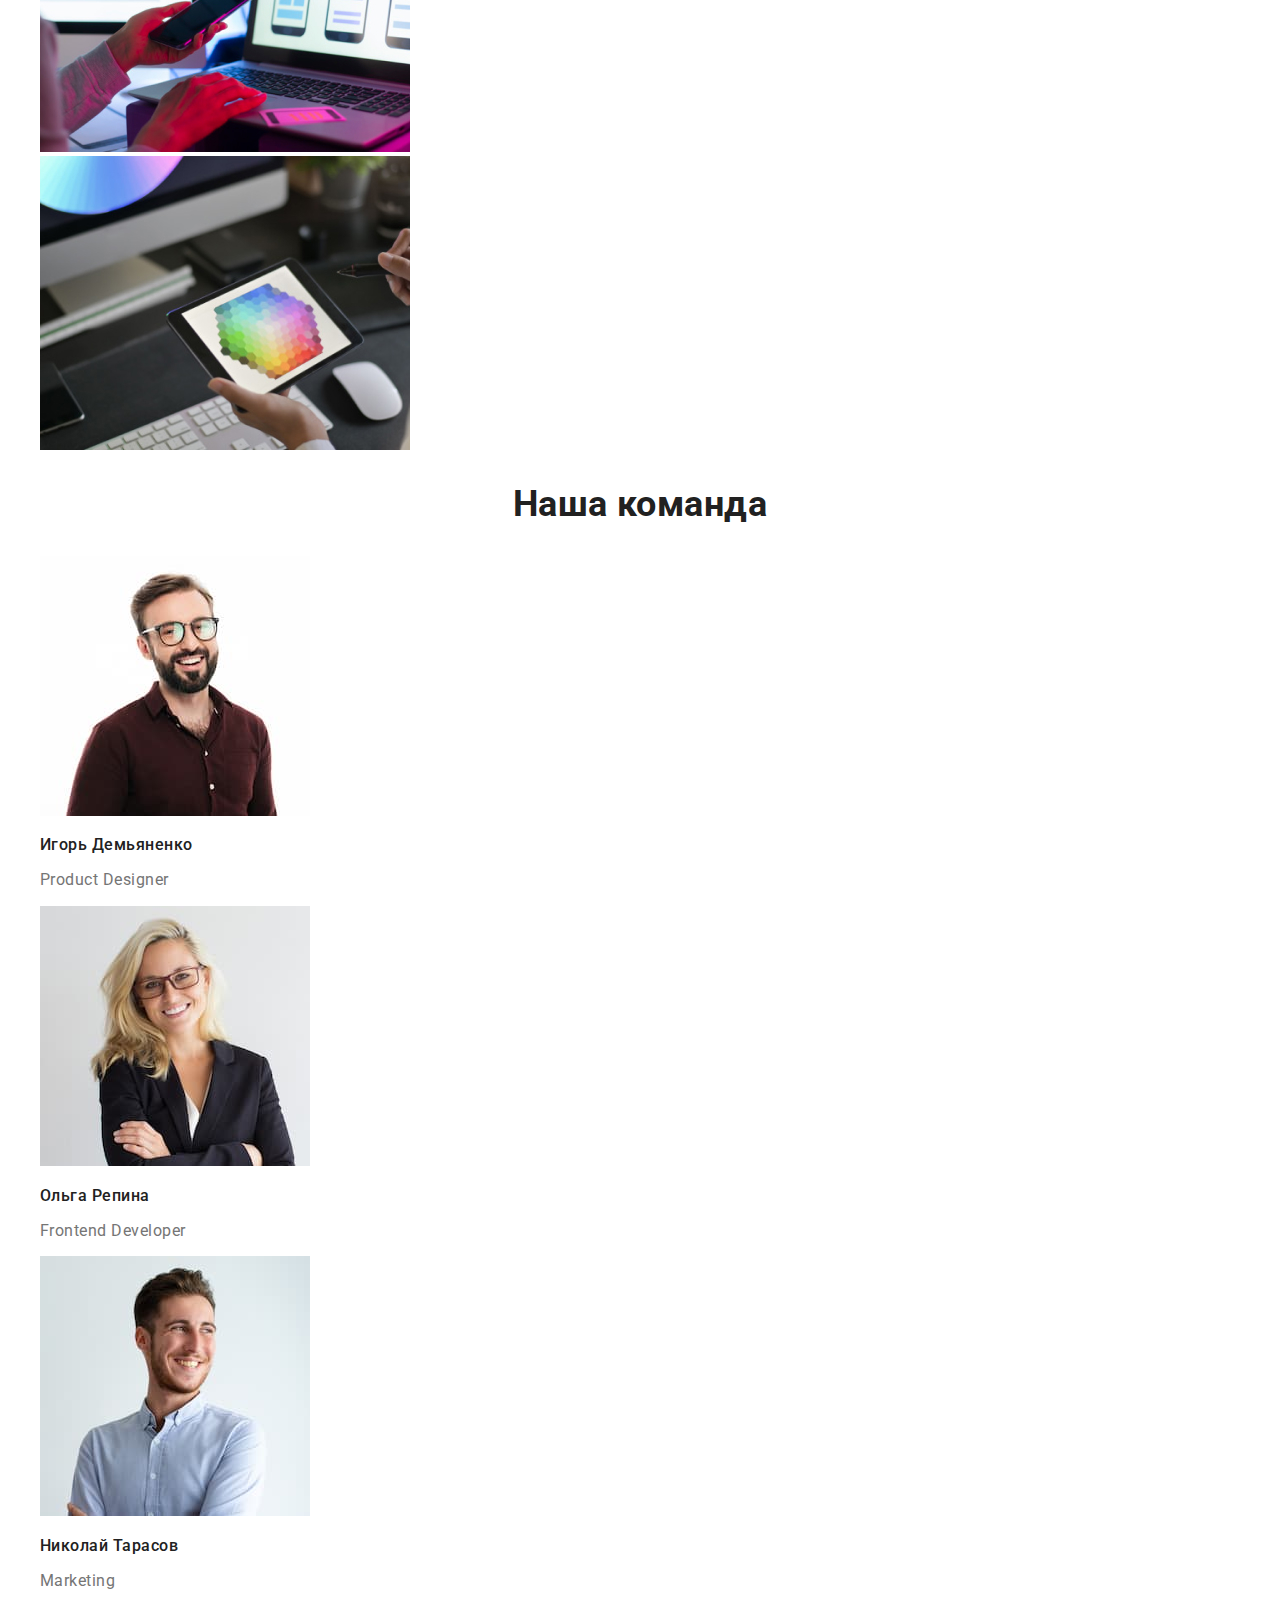
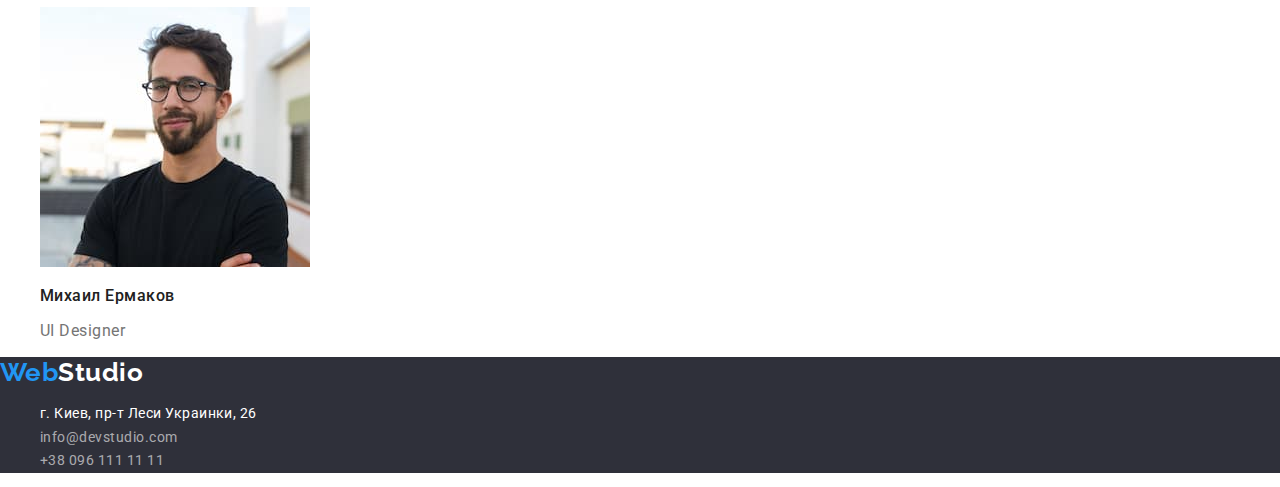
==== commit 7bb32a21: "Изменения лого" ====
--- a/index.html
+++ b/index.html
@@ -16,7 +16,7 @@
     <body>
         <header>         
              <nav>
-                <a class="logo" href=""> <span class="logo-accent">Web</span>Studio</a>
+                <a class="logo-heder" href=""> <span class="logo-accent">Web</span>Studio</a>
                 <ul class="navigation-links">
                     <li>
                         <a class="link-active" href="">Студия</a>
@@ -101,7 +101,7 @@
             </section> 
         </main> 
         <footer class="footer-section">
-        <a class="logo" href=""> <span class="logo-accent">Web</span>Studio</a>
+        <a class="logo-footer" href=""> <span class="logo-accent">Web</span>Studio</a>
             <address>
                 <ul class="list-links">
                     <li> 
--- a/css/style.css
+++ b/css/style.css
@@ -13,12 +13,22 @@
   font-family: 'Roboto', sans-serif;
   letter-spacing: 0.03em;
 }
-.logo {
-  color: #000000;
+
+.logo-heder {
+  color: black;
   font-family: Raleway;
   font-weight: 700;
   font-size: 26px;
-  line-height: 31px;
+  line-height: 1.19;
+  text-decoration: none;
+}
+
+.logo-footer {
+  color: var(--complementary-color);
+  font-family: Raleway;
+  font-weight: 700;
+  font-size: 26px;
+  line-height: 1.19;
   text-decoration: none;
 }
 
@@ -47,6 +57,7 @@
 
 .addres-link {
   color: var(--main-text-color);
+  font-style: normal;
   font-weight: 500;
   font-size: 14px;
   line-height: 1.14;
@@ -94,6 +105,11 @@
 .hero-title {
   color: var(--complementary-color);
   font-weight: 900;
+  font-size: 44px;
+  line-height: 1, 36;
+  text-align: center;
+  letter-spacing: 0.06em;
+  text-transform: uppercase;
 }
 
 .hero-button {
@@ -143,11 +159,13 @@
 .footer-links {
   color: rgba(255, 255, 255, 0.6);
   text-decoration: none;
+  font-style: normal;
 }
 
 .footer-address {
   color: var(--complementary-color);
   text-decoration: none;
+  font-style: normal;
 }
 .button {
   color: var(--title-color);
@@ -157,6 +175,7 @@
   line-height: 1.62;
   text-align: center;
   cursor: pointer;
+  font-family: inherit.;
 }
 
 .button:hover {
@@ -165,6 +184,7 @@
 }
 .button-list {
   list-style-type: none;
+  font-family: inherit;
 }
 
 .visually-hidden {
